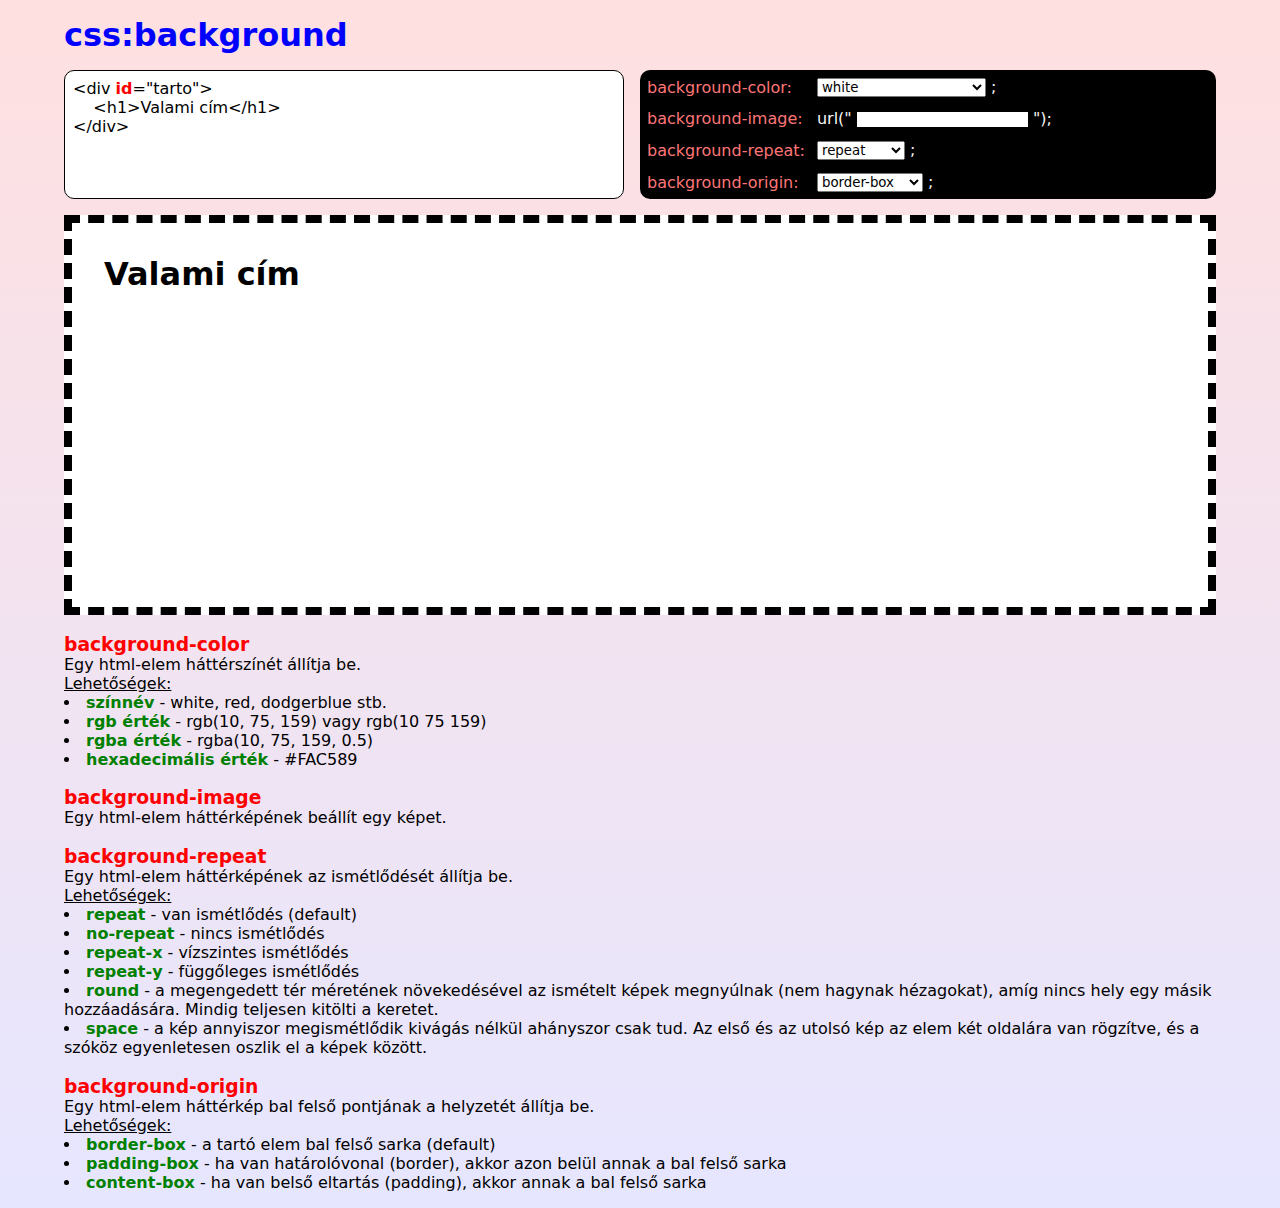
==== background/index.html @ ef0921c4 "2024.12.06. Mentés" ====
<!DOCTYPE html>
<html lang="hu">
    <head>
        <meta charset="UTF-8" />
        <meta
            name="viewport"
            content="width=device-width, initial-scale=1.0"
        />
        <link
            rel="shortcut icon"
            href="../info-bg.png"
            type="image/x-icon"
        />
        <link
            rel="stylesheet"
            href="../stilus.css"
        />
        <style>
            a {
                color: blue;
                text-decoration: none;
            }

            #kimenet {
                border: 8px dashed black;
                padding: 2em;
                background-origin: content-box;
            }
        </style>
        <title>Background</title>
    </head>
    <body>
        <div id="kontener">
            <h1><a href="../index.html">css:background</a></h1>
            <div id="keretek">
                <div class="html-kod">
                    <pre>
&lt;div <span class="id-jelolo">id</span>="tarto"&gt;
    &lt;h1&gt;Valami cím&lt;/h1&gt;
&lt;/div&gt;
				</pre>
                </div>
                <div class="css-kod">
                    <table>
                        <tr>
                            <td>background-color:</td>
                            <td>
                                <select
                                    id="bgc"
                                    onchange="valtozas()"
                                >
                                    <option value="white">white</option>
                                    <option value="red">red</option>
                                    <option value="dodgerblue">
                                        dodgerblue
                                    </option>
                                    <option value="rgb(10, 75, 159)">
                                        rgb(10, 75, 159)
                                    </option>
                                    <option value="rgb(10 75 159)">
                                        rgb(10 75 159)
                                    </option>
                                    <option value="rgba(10, 75, 159, 0.5)">
                                        rgba(10, 75, 159, 0.5)
                                    </option>
                                    <option value="#FAC589">#FAC589</option>
                                </select>
                                ;
                            </td>
                        </tr>
                        <tr>
                            <td>background-image:</td>
                            <td>
                                url("
                                <input
                                    onchange="valtozas()"
                                    type="text"
                                    id="bgi"
                                />
                                ");
                            </td>
                        </tr>
                        <tr>
                            <td>background-repeat:</td>
                            <td>
                                <select
                                    id="bgr"
                                    onchange="valtozas()"
                                >
                                    <option value="repeat">repeat</option>
                                    <option value="no-repeat">no-repeat</option>
                                    <option value="repeat-x">repeat-x</option>
                                    <option value="repeat-y">repeat-y</option>
                                    <option value="round">round</option>
                                    <option value="space">space</option>
                                </select>
                                ;
                            </td>
                        </tr>
                        <tr>
                            <td>background-origin:</td>
                            <td>
                                <select
                                    id="bgo"
                                    onchange="valtozas()"
                                >
                                    <option value="border-box">
                                        border-box
                                    </option>
                                    <option value="padding-box">
                                        padding-box
                                    </option>
                                    <option value="content-box">
                                        content-box
                                    </option>
                                </select>
                                ;
                            </td>
                        </tr>
                    </table>
                </div>
            </div>
            <div id="kimenet">
                <h1>Valami cím</h1>
            </div>
            <h3>background-color</h3>
            <p>Egy html-elem háttérszínét állítja be.</p>
            <p class="alahuzott">Lehetőségek:</p>
            <ul>
                <li>
                    <sapn class="pelda">színnév</sapn> - white, red, dodgerblue
                    stb.
                </li>
                <li>
                    <span class="pelda">rgb érték</span> - rgb(10, 75, 159) vagy
                    rgb(10 75 159)
                </li>
                <li>
                    <span class="pelda">rgba érték</span> - rgba(10, 75, 159,
                    0.5)
                </li>
                <li>
                    <span class="pelda">hexadecimális érték</span> - #FAC589
                </li>
            </ul>
            <h3>background-image</h3>
            <p>Egy html-elem háttérképének beállít egy képet.</p>
            <h3>background-repeat</h3>
            <p>Egy html-elem háttérképének az ismétlődését állítja be.</p>
            <p class="alahuzott">Lehetőségek:</p>
            <ul>
                <li>
                    <span class="pelda">repeat</span> - van ismétlődés (default)
                </li>
                <li><span class="pelda">no-repeat</span> - nincs ismétlődés</li>
                <li>
                    <span class="pelda">repeat-x</span> - vízszintes ismétlődés
                </li>
                <li>
                    <span class="pelda">repeat-y</span> - függőleges ismétlődés
                </li>
                <li>
                    <span class="pelda">round</span> - a megengedett tér
                    méretének növekedésével az ismételt képek megnyúlnak (nem
                    hagynak hézagokat), amíg nincs hely egy másik hozzáadására.
                    Mindig teljesen kitölti a keretet.
                </li>
                <li>
                    <span class="pelda">space</span> - a kép annyiszor
                    megismétlődik kivágás nélkül ahányszor csak tud. Az első és
                    az utolsó kép az elem két oldalára van rögzítve, és a szóköz
                    egyenletesen oszlik el a képek között.
                </li>
            </ul>
            <h3>background-origin</h3>
            <p>
                Egy html-elem háttérkép bal felső pontjának a helyzetét állítja
                be.
            </p>
            <p class="alahuzott">Lehetőségek:</p>
            <ul>
                <li>
                    <span class="pelda">border-box</span> - a tartó elem bal
                    felső sarka (default)
                </li>
                <li>
                    <span class="pelda">padding-box</span> - ha van
                    határolóvonal (border), akkor azon belül annak a bal felső
                    sarka
                </li>
                <li>
                    <span class="pelda">content-box</span> - ha van belső
                    eltartás (padding), akkor annak a bal felső sarka
                </li>
            </ul>
        </div>
        <script src="./background.js"></script>
    </body>
</html>
---- stilus.css ----
* {
    box-sizing: border-box;
    font-family: Inter, system-ui, Avenir, Helvetica, Arial, sans-serif;
    margin: 0px;
    padding: 0px;
}

body {
    background-image: linear-gradient(rgb(255, 224, 224), rgb(230, 230, 255));
}

#kontener {
    width: 90%;
    margin: 1em auto;
}

#keretek {
    display: grid;
    grid-template-columns: 50% 50%;
    margin-bottom: 1em;
    margin-top: 1em;
    width: 100%;
}

.html-kod {
    background-color: white;
    border: 1px solid black;
    border-radius: 10px;
    padding: 0.5em;
    margin-right: 1em;
}

.id-jelolo {
    color: red;
    font-weight: bold;
}

.css-kod {
    /* border: 1px solid black; */
    background-color: black;
    border-radius: 10px;
    color: whitesmoke;
}

#kimenet {
    background-color: white;
    border: 1px solid black;
    height: 400px;
    margin-bottom: 1em;
    width: 100%;
}

td {
    padding: 5px;
    /* background-repeat: ; */
}

td:first-child {
    color: rgb(253, 118, 118);
}

ul {
    list-style-position: inside;
}

h3 {
    margin-top: 1em;
}

select:focus {
    border: none;
    outline: none;
}

input {
    border: none;
    outline: none;
}

.alahuzott {
    text-decoration: underline;
}

h3 {
    color: red;
}

.pelda {
    color: green;
    font-weight: bold;
}

@media screen and (max-width: 1000px) {
    #keretek {
        grid-template-columns: 100%;
    }

    .html-kod {
        margin-bottom: 1em;
        width: 100%;
    }

    .css-kod {
        width: 100%;
    }
}
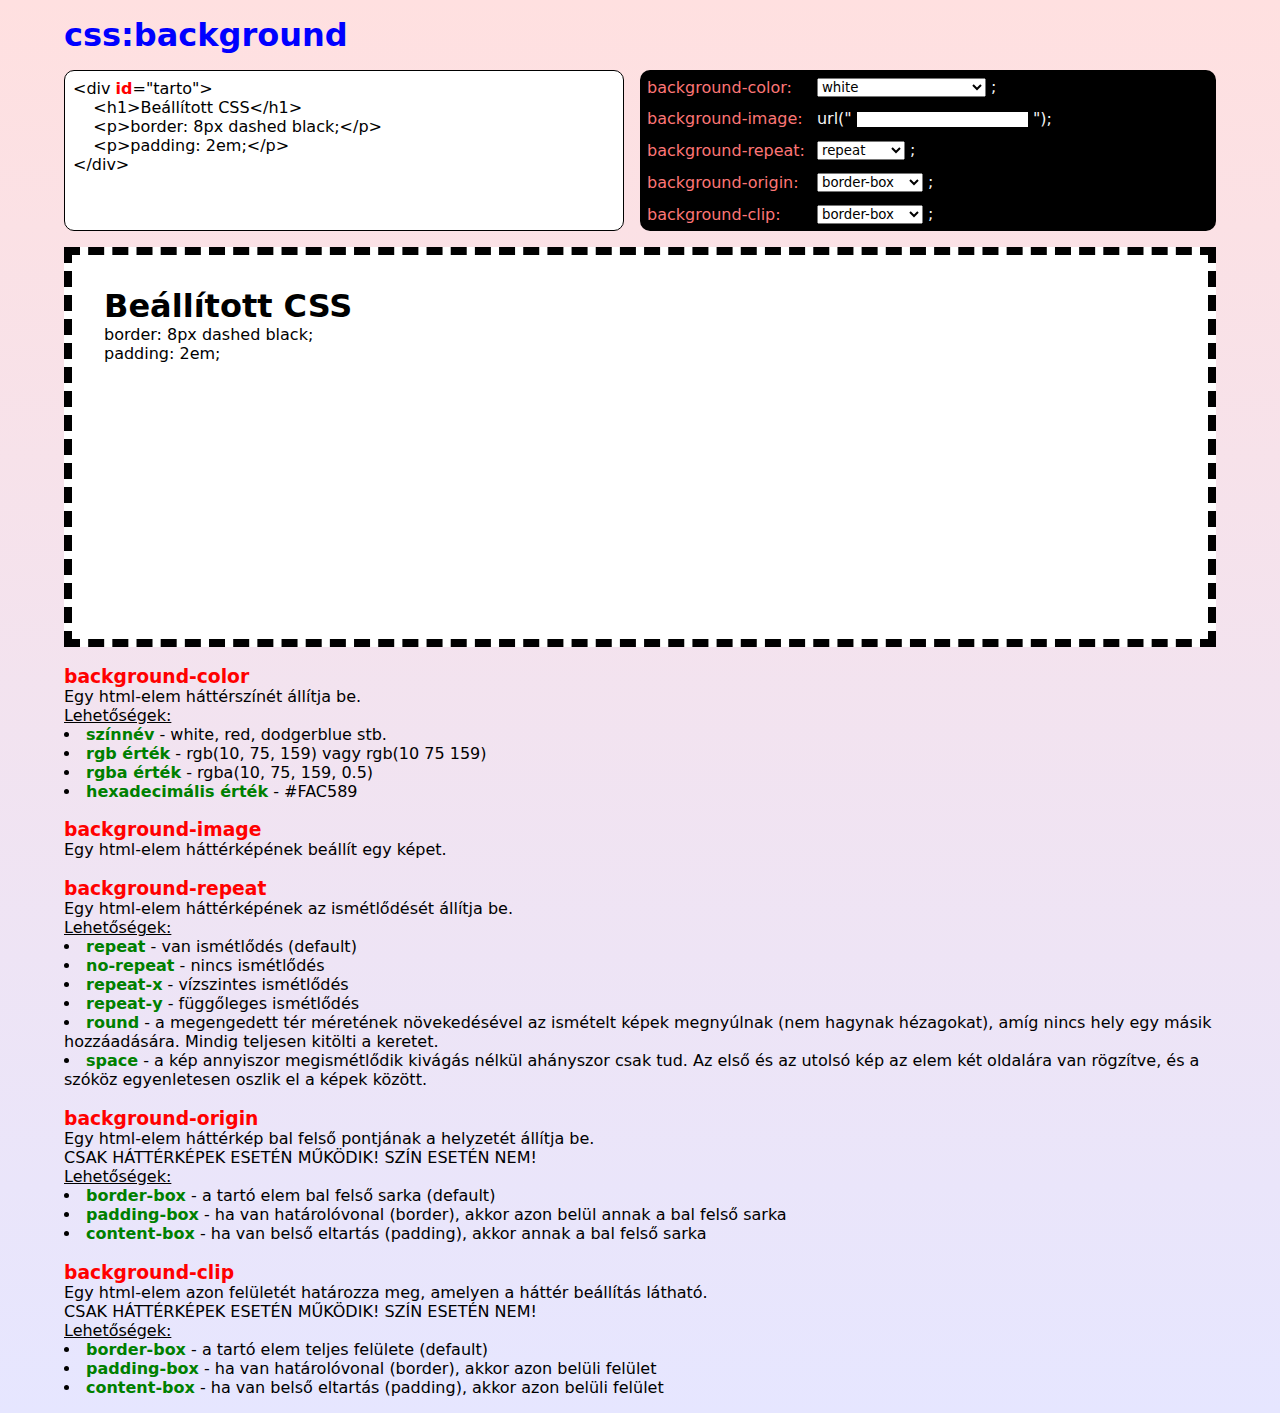
==== commit 05f7c88a: "2024.12.06. Mentés" ====
--- a/background/index.html
+++ b/background/index.html
@@ -36,7 +36,9 @@
                 <div class="html-kod">
                     <pre>
 &lt;div <span class="id-jelolo">id</span>="tarto"&gt;
-    &lt;h1&gt;Valami cím&lt;/h1&gt;
+    &lt;h1&gt;Beállított CSS&lt;/h1&gt;
+    &lt;p&gt;border: 8px dashed black;&lt;/p&gt;
+    &lt;p&gt;padding: 2em;&lt;/p&gt;
 &lt;/div&gt;
 				</pre>
                 </div>
@@ -117,11 +119,33 @@
                                 ;
                             </td>
                         </tr>
+                        <tr>
+                            <td>background-clip:</td>
+                            <td>
+                                <select
+                                    id="bgcl"
+                                    onchange="valtozas()"
+                                >
+                                    <option value="border-box">
+                                        border-box
+                                    </option>
+                                    <option value="padding-box">
+                                        padding-box
+                                    </option>
+                                    <option value="content-box">
+                                        content-box
+                                    </option>
+                                </select>
+                                ;
+                            </td>
+                        </tr>
                     </table>
                 </div>
             </div>
             <div id="kimenet">
-                <h1>Valami cím</h1>
+                <h1>Beállított CSS</h1>
+                <p>border: 8px dashed black;</p>
+                <p>padding: 2em;</p>
             </div>
             <h3>background-color</h3>
             <p>Egy html-elem háttérszínét állítja be.</p>
@@ -177,6 +201,7 @@
                 Egy html-elem háttérkép bal felső pontjának a helyzetét állítja
                 be.
             </p>
+            <p>CSAK HÁTTÉRKÉPEK ESETÉN MŰKÖDIK! SZÍN ESETÉN NEM!</p>
             <p class="alahuzott">Lehetőségek:</p>
             <ul>
                 <li>
@@ -191,6 +216,27 @@
                 <li>
                     <span class="pelda">content-box</span> - ha van belső
                     eltartás (padding), akkor annak a bal felső sarka
+                </li>
+            </ul>
+            <h3>background-clip</h3>
+            <p>
+                Egy html-elem azon felületét határozza meg, amelyen a háttér
+                beállítás látható.
+            </p>
+            <p>CSAK HÁTTÉRKÉPEK ESETÉN MŰKÖDIK! SZÍN ESETÉN NEM!</p>
+            <p class="alahuzott">Lehetőségek:</p>
+            <ul>
+                <li>
+                    <span class="pelda">border-box</span> - a tartó elem teljes
+                    felülete (default)
+                </li>
+                <li>
+                    <span class="pelda">padding-box</span> - ha van
+                    határolóvonal (border), akkor azon belüli felület
+                </li>
+                <li>
+                    <span class="pelda">content-box</span> - ha van belső
+                    eltartás (padding), akkor azon belüli felület
                 </li>
             </ul>
         </div>
